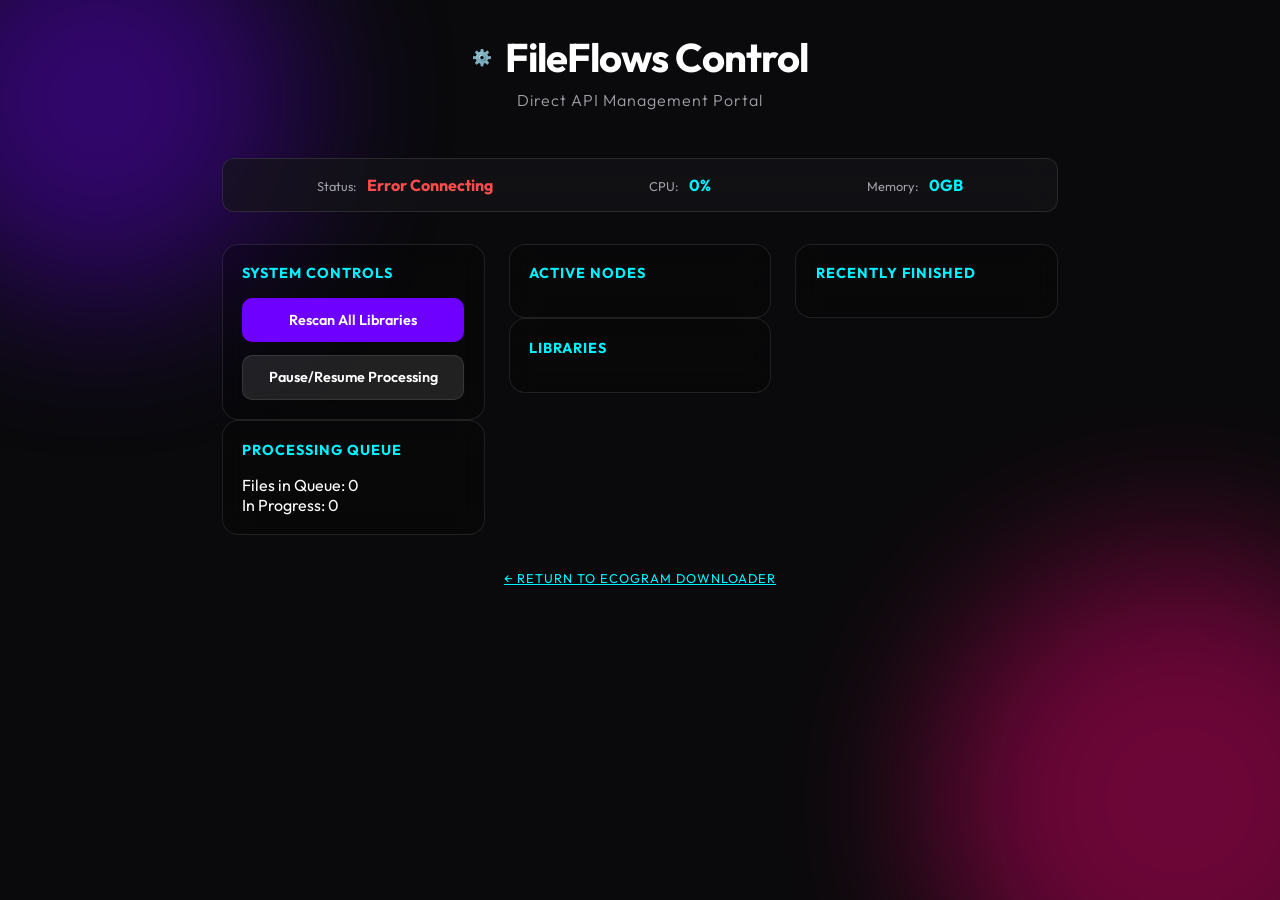
==== ui/admin.html @ 52ee1ce1 "Finalized EcoGram with Docker support, Dual Downloads, and Secure Admin Panel" ====
<!DOCTYPE html>
<html lang="en">
<head>
    <meta charset="UTF-8">
    <meta name="viewport" content="width=device-width, initial-scale=1.0">
    <title>EcoGram | FileFlows Admin Control</title>
    <link rel="stylesheet" href="index.css">
    <link href="https://fonts.googleapis.com/css2?family=Outfit:wght@300;400;600;700&display=swap" rel="stylesheet">
</head>
<body>
    <div class="background-blobs">
        <div class="blob blob-1"></div>
        <div class="blob blob-2"></div>
    </div>

    <div class="container">
        <header>
            <div class="logo">
                <span class="logo-icon">⚙️</span>
                <h1>FileFlows Control</h1>
            </div>
            <p class="subtitle">Direct API Management Portal</p>
        </header>

        <main>
            <div id="ff-admin-root">
                <!-- Status Bar -->
                <div class="ff-status-strip glass">
                    <div class="status-item">
                        <span class="label">Status:</span>
                        <span id="ff-conn-status" class="value">Checking...</span>
                    </div>
                    <div class="status-item">
                        <span class="label">CPU:</span>
                        <span id="ff-cpu-usage" class="value">0%</span>
                    </div>
                    <div class="status-item">
                        <span class="label">Memory:</span>
                        <span id="ff-mem-usage" class="value">0GB</span>
                    </div>
                </div>

                <div class="ff-grid">
                    <!-- Column 1: Control & Stats -->
                    <div class="ff-col">
                        <div class="ff-card glass">
                            <h4>System Controls</h4>
                            <div class="ff-actions-vertical">
                                <button onclick="ffAction('rescan')" class="btn btn-primary">Rescan All Libraries</button>
                                <button onclick="ffAction('pause')" class="btn btn-secondary">Pause/Resume Processing</button>
                            </div>
                        </div>

                        <div class="ff-card glass">
                            <h4>Processing Queue</h4>
                            <div id="ff-queue-summary">
                                <p>Files in Queue: <span id="q-count">0</span></p>
                                <p>In Progress: <span id="p-count">0</span></p>
                            </div>
                        </div>
                    </div>

                    <!-- Column 2: Libraries & Nodes -->
                    <div class="ff-col">
                        <div class="ff-card glass">
                            <h4>Active Nodes</h4>
                            <ul id="ff-nodes-list" class="ff-list"></ul>
                        </div>
                        <div class="ff-card glass">
                            <h4>Libraries</h4>
                            <ul id="ff-libs-list" class="ff-list"></ul>
                        </div>
                    </div>

                    <!-- Column 3: Recent Activity -->
                    <div class="ff-col">
                        <div class="ff-card glass">
                            <h4>Recently Finished</h4>
                            <ul id="ff-recent-list" class="ff-list compact"></ul>
                        </div>
                    </div>
                </div>
            </div>

            <div style="margin-top: 2rem; text-align: center;">
                <a href="/" class="btn-text">← Return to EcoGram Downloader</a>
            </div>
        </main>
    </div>

    <script>
        async function refreshFF() {
            try {
                // System Info
                const infoRes = await fetch('/api/fileflows/info');
                const info = await infoRes.json();
                document.getElementById('ff-cpu-usage').textContent = `${Math.round(info.CpuUsage || 0)}%`;
                document.getElementById('ff-mem-usage').textContent = `${(info.MemoryUsage / 1024 / 1024 / 1024).toFixed(1)}GB`;
                document.getElementById('ff-conn-status').textContent = 'Online';
                document.getElementById('ff-conn-status').style.color = '#00f2ff';

                // Status & Queue
                const statusRes = await fetch('/api/fileflows/status');
                const status = await statusRes.json();
                document.getElementById('q-count').textContent = status.queue || 0;
                document.getElementById('p-count').textContent = status.processing || 0;

                // Nodes
                const nodesRes = await fetch('/api/fileflows/nodes');
                const nodes = await nodesRes.json();
                document.getElementById('ff-nodes-list').innerHTML = nodes.map(n => 
                    `<li>${n.Name} <small style="color:${n.Status === 1 ? '#00ff00' : '#ff4d4d'}">●</small></li>`
                ).join('') || '<li>No nodes</li>';

                // Libraries
                const libsRes = await fetch('/api/fileflows/libraries');
                const libs = await libsRes.json();
                document.getElementById('ff-libs-list').innerHTML = libs.map(l => `<li>${l.Name}</li>`).join('') || '<li>No libraries</li>';

                // Recent
                const recentRes = await fetch('/api/downloads/all');
                const recent = await recentRes.json();
                document.getElementById('ff-recent-list').innerHTML = recent.slice(0, 8).map(r => 
                    `<li>${r.name.substring(0, 20)}...</li>`
                ).join('') || '<li>No recent activity</li>';

            } catch (e) {
                document.getElementById('ff-conn-status').textContent = 'Error Connecting';
                document.getElementById('ff-conn-status').style.color = '#ff4d4d';
            }
        }

        async function ffAction(action) {
            const res = await fetch(`/api/fileflows/${action}`, { method: 'POST' });
            const data = await res.json();
            alert(data.status === 'success' ? 'Action executed!' : 'Action failed');
            refreshFF();
        }

        document.addEventListener('DOMContentLoaded', refreshFF);
        setInterval(refreshFF, 15000);
    </script>

    <style>
        .ff-status-strip {
            display: flex;
            justify-content: space-around;
            padding: 1rem;
            margin-bottom: 2rem;
            border-radius: 12px;
        }
        .status-item .label { color: var(--text-dim); font-size: 0.8rem; margin-right: 0.5rem; }
        .status-item .value { font-weight: 700; color: var(--accent); }
        .ff-grid { display: grid; grid-template-columns: repeat(3, 1fr); gap: 1.5rem; }
        .ff-actions-vertical { display: flex; flex-direction: column; gap: 0.8rem; }
        .ff-list.compact { font-size: 0.75rem; }
        @media (max-width: 900px) { .ff-grid { grid-template-columns: 1fr; } }
    </style>
</body>
</html>
---- ui/index.css ----
:root {
    --primary: #6e00ff;
    --primary-light: #8e44ff;
    --secondary: #ff007a;
    --accent: #00f2ff;
    --bg-dark: #0a0a0c;
    --glass: rgba(20, 20, 25, 0.7);
    --glass-border: rgba(255, 255, 255, 0.1);
    --text-main: #ffffff;
    --text-dim: #a0a0a8;
}

* {
    margin: 0;
    padding: 0;
    box-sizing: border-box;
}

body {
    font-family: 'Outfit', sans-serif;
    background-color: var(--bg-dark);
    color: var(--text-main);
    min-height: 100vh;
    display: flex;
    justify-content: center;
    overflow-x: hidden;
}

.background-blobs {
    position: fixed;
    width: 100vw;
    height: 100vh;
    z-index: -1;
    overflow: hidden;
}

.blob {
    position: absolute;
    filter: blur(80px);
    opacity: 0.4;
    border-radius: 50%;
    animation: move 20s infinite alternate;
}

.blob-1 {
    width: 400px;
    height: 400px;
    background: var(--primary);
    top: -100px;
    left: -100px;
}

.blob-2 {
    width: 500px;
    height: 500px;
    background: var(--secondary);
    bottom: -150px;
    right: -150px;
    animation-delay: -5s;
}

.blob-3 {
    width: 300px;
    height: 300px;
    background: var(--accent);
    top: 50%;
    left: 50%;
    animation-delay: -10s;
}

@keyframes move {
    from { transform: translate(0, 0) scale(1); }
    to { transform: translate(100px, 50px) scale(1.1); }
}

.container {
    width: 100%;
    max-width: 900px;
    padding: 2rem;
    position: relative;
    z-index: 1;
}

header {
    text-align: center;
    margin-bottom: 3rem;
}

.logo {
    display: flex;
    align-items: center;
    justify-content: center;
    gap: 0.8rem;
    margin-bottom: 0.5rem;
}

.logo h1 {
    font-size: 2.5rem;
    font-weight: 700;
    letter-spacing: -1px;
}

.subtitle {
    color: var(--text-dim);
    font-weight: 300;
    letter-spacing: 1px;
}

/* Glassmorphism */
.glass {
    background: var(--glass);
    backdrop-filter: blur(12px);
    -webkit-backdrop-filter: blur(12px);
    border: 1px solid var(--glass-border);
    border-radius: 24px;
}

/* Search Section */
.search-section {
    padding: 2rem;
    margin-bottom: 2rem;
}

.search-container {
    display: flex;
    gap: 1rem;
    width: 100%;
}

#post-url-input {
    flex: 1;
    background: rgba(0, 0, 0, 0.3);
    border: 1px solid var(--glass-border);
    border-radius: 12px;
    padding: 1rem 1.5rem;
    color: white;
    font-family: inherit;
    font-size: 1rem;
    transition: all 0.3s ease;
}

#post-url-input:focus {
    outline: none;
    border-color: var(--accent);
    background: rgba(0, 0, 0, 0.5);
}

button {
    font-family: inherit;
    font-weight: 600;
    cursor: pointer;
    transition: all 0.3s ease;
}

#scrape-post-btn {
    background: linear-gradient(135deg, var(--primary), var(--secondary));
    color: white;
    border: none;
    padding: 0.8rem 2rem;
    border-radius: 12px;
}

#scrape-post-btn:hover {
    transform: translateY(-2px);
    box-shadow: 0 10px 20px rgba(0, 0, 0, 0.2);
}

/* Loader */
.loader-container {
    text-align: center;
    padding: 2rem;
}

.loader {
    width: 40px;
    height: 40px;
    border: 4px solid rgba(255, 255, 255, 0.1);
    border-top: 4px solid var(--accent);
    border-radius: 50%;
    margin: 0 auto 1rem;
    animation: spin 1s linear infinite;
}

@keyframes spin {
    to { transform: rotate(360deg); }
}

/* Error Msg */
.error-msg {
    background: rgba(255, 0, 0, 0.1);
    border: 1px solid rgba(255, 0, 0, 0.2);
    color: #ff4d4d;
    padding: 1rem;
    border-radius: 12px;
    margin-bottom: 2rem;
    text-align: center;
}

/* Post Preview Card */
.post-preview-card {
    padding: 1.5rem;
    margin-bottom: 3rem;
}

.preview-container {
    display: grid;
    grid-template-columns: 400px 1fr;
    gap: 2rem;
}

.preview-media {
    width: 100%;
    border-radius: 16px;
    overflow: hidden;
    background: #000;
}

.preview-media img, .preview-media video {
    width: 100%;
    height: 450px;
    object-fit: contain;
}

.preview-details {
    display: flex;
    flex-direction: column;
    justify-content: center;
}

.preview-header {
    margin-bottom: 1rem;
}

.preview-user {
    display: block;
    font-size: 1.5rem;
    font-weight: 700;
    color: var(--accent);
    margin-bottom: 0.2rem;
}

.preview-stats {
    font-size: 0.9rem;
    color: var(--text-dim);
}

.preview-caption {
    font-size: 1rem;
    line-height: 1.6;
    color: var(--text-main);
    margin-bottom: 2rem;
    max-height: 200px;
    overflow-y: auto;
}

.preview-actions {
    display: flex;
    gap: 1rem;
}

.btn {
    padding: 0.8rem 1.5rem;
    border-radius: 10px;
    border: none;
    font-size: 0.9rem;
    text-decoration: none;
    display: inline-flex;
    align-items: center;
    justify-content: center;
}

.btn-primary {
    background: var(--primary);
    color: white;
}

.btn-secondary {
    background: rgba(255, 255, 255, 0.1);
    color: white;
    border: 1px solid var(--glass-border);
}

/* Vault Section */
.vault-section {
    padding: 2rem;
}

.vault-header {
    display: flex;
    justify-content: space-between;
    align-items: center;
    margin-bottom: 1.5rem;
}

.btn-text {
    background: none;
    border: none;
    color: var(--accent);
    font-size: 0.8rem;
    text-transform: uppercase;
    letter-spacing: 1px;
}

.vault-grid {
    display: grid;
    grid-template-columns: repeat(auto-fill, minmax(150px, 1fr));
    gap: 1rem;
}

.vault-item {
    border-radius: 12px;
    overflow: hidden;
    background: rgba(0, 0, 0, 0.3);
    border: 1px solid var(--glass-border);
    transition: all 0.3s ease;
}

.vault-item:hover {
    transform: translateY(-5px);
    border-color: var(--accent);
}

.vault-item img, .vault-item video {
    width: 100%;
    height: 150px;
    object-fit: cover;
}

.vault-info {
    padding: 0.5rem;
    font-size: 0.7rem;
    text-align: center;
}

.vault-info a {
    color: var(--accent);
    text-decoration: none;
    display: block;
    margin-top: 5px;
    font-weight: 600;
}

.empty-vault {
    grid-column: 1 / -1;
    text-align: center;
    padding: 2rem;
    color: var(--text-dim);
}

/* FileFlows Admin */
.ff-admin-section {
    padding: 2rem;
    margin-top: 2rem;
}

.ff-header {
    display: flex;
    justify-content: space-between;
    align-items: center;
    margin-bottom: 2rem;
}

.status-badge {
    background: rgba(0, 242, 255, 0.1);
    color: var(--accent);
    padding: 4px 12px;
    border-radius: 20px;
    font-size: 0.75rem;
    font-weight: 600;
    border: 1px solid var(--accent);
}

.ff-grid {
    display: grid;
    grid-template-columns: repeat(auto-fit, minmax(250px, 1fr));
    gap: 1.5rem;
}

.ff-card {
    background: rgba(0, 0, 0, 0.2);
    border: 1px solid var(--glass-border);
    border-radius: 16px;
    padding: 1.2rem;
}

.ff-card h4 {
    color: var(--accent);
    font-size: 0.9rem;
    margin-bottom: 1rem;
    text-transform: uppercase;
    letter-spacing: 1px;
}

.ff-list {
    list-style: none;
    font-size: 0.85rem;
}

.ff-list li {
    padding: 0.5rem 0;
    border-bottom: 1px solid var(--glass-border);
    color: var(--text-dim);
}

.ff-list li:last-child {
    border-bottom: none;
}

.ff-actions {
    display: flex;
    gap: 0.5rem;
    margin-top: 1.5rem;
}

.btn-mini {
    background: rgba(255, 255, 255, 0.05);
    border: 1px solid var(--glass-border);
    color: white;
    padding: 6px 12px;
    border-radius: 6px;
    font-size: 0.75rem;
    cursor: pointer;
    transition: all 0.3s ease;
}

.btn-mini:hover {
    background: var(--primary);
    border-color: var(--primary);
}

.header-actions {
    display: flex;
    gap: 1.5rem;
}

.footer {
    text-align: center;
    margin-top: 4rem;
    padding-bottom: 2rem;
    color: var(--text-dim);
    font-size: 0.9rem;
}

.powered strong {
    color: var(--accent);
}

.hidden { display: none !important; }

@media (max-width: 768px) {
    .preview-container {
        grid-template-columns: 1fr;
    }
}
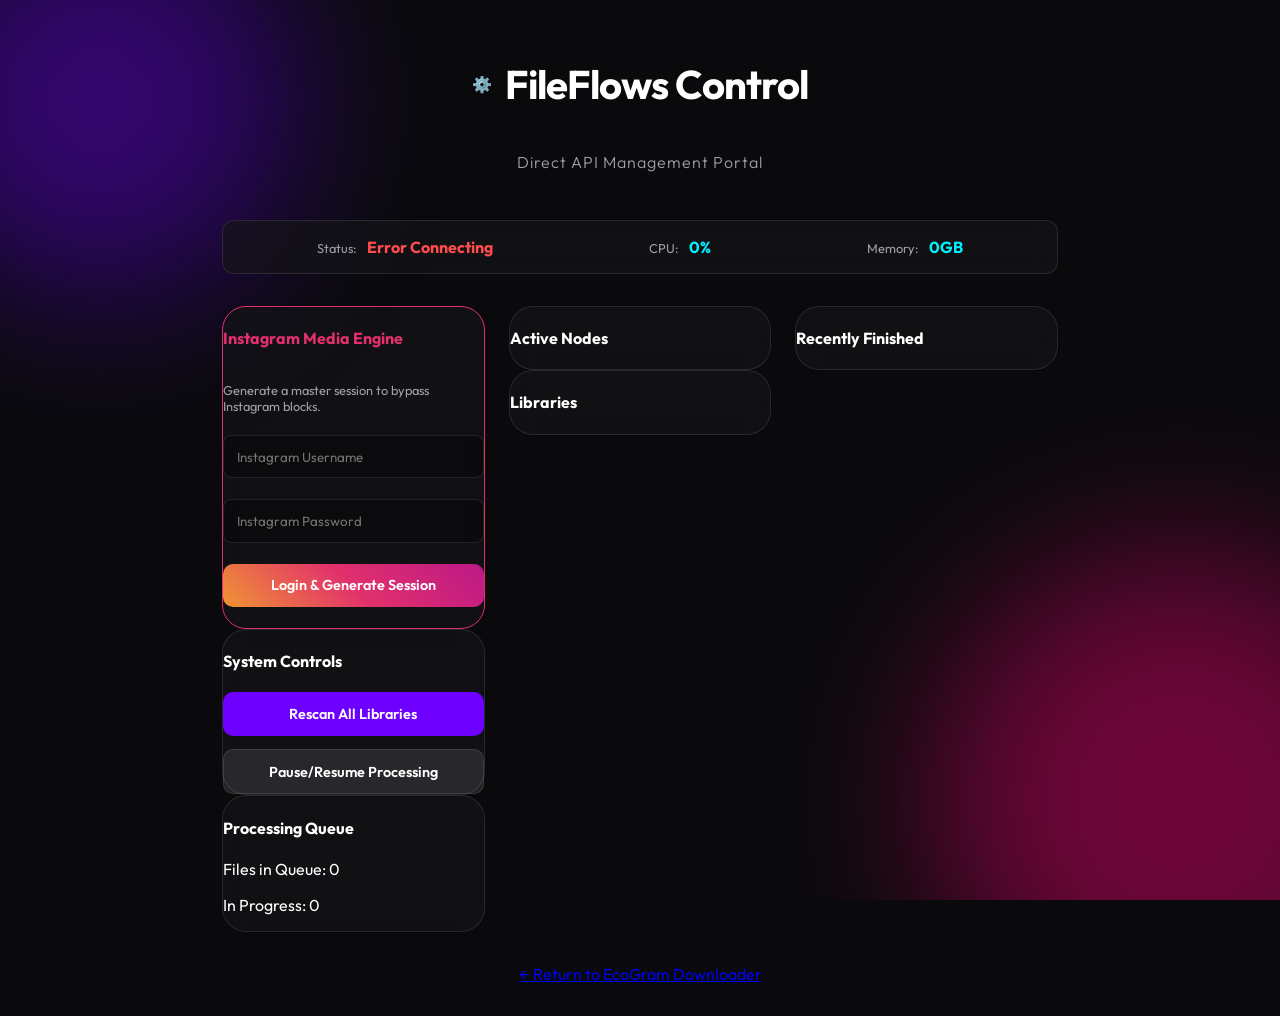
==== commit 0f87830d: "Admin: Added Instagram Session Management and Login UI" ====
--- a/ui/admin.html
+++ b/ui/admin.html
@@ -43,6 +43,22 @@
                 <div class="ff-grid">
                     <!-- Column 1: Control & Stats -->
                     <div class="ff-col">
+                        <!-- Instagram Session Management -->
+                        <div class="ff-card glass" style="border-color: #e1306c;">
+                            <h4 style="color: #e1306c;">Instagram Media Engine</h4>
+                            <div class="ff-actions-vertical">
+                                <p style="font-size: 0.8rem; color: var(--text-dim); margin-bottom: 0.5rem;">
+                                    Generate a master session to bypass Instagram blocks.
+                                </p>
+                                <input type="text" id="insta-user" placeholder="Instagram Username" class="admin-input">
+                                <input type="password" id="insta-pass" placeholder="Instagram Password" class="admin-input">
+                                <button onclick="loginInsta()" id="insta-login-btn" class="btn btn-primary" style="background: linear-gradient(45deg, #f09433, #e1306c, #bc1888);">
+                                    Login & Generate Session
+                                </button>
+                                <div id="insta-status" style="font-size: 0.75rem; text-align: center; margin-top: 0.5rem;"></div>
+                            </div>
+                        </div>
+
                         <div class="ff-card glass">
                             <h4>System Controls</h4>
                             <div class="ff-actions-vertical">
@@ -137,11 +153,63 @@
             refreshFF();
         }
 
+        async function loginInsta() {
+            const user = document.getElementById('insta-user').value;
+            const pass = document.getElementById('insta-pass').value;
+            const status = document.getElementById('insta-status');
+            const btn = document.getElementById('insta-login-btn');
+
+            if (!user || !pass) {
+                alert('Please enter both username and password');
+                return;
+            }
+
+            status.textContent = 'Authenticating with Instagram...';
+            status.style.color = 'var(--accent)';
+            btn.disabled = true;
+
+            try {
+                const res = await fetch('/api/admin/insta-login', {
+                    method: 'POST',
+                    headers: { 'Content-Type': 'application/json' },
+                    body: JSON.stringify({ username: user, password: pass })
+                });
+                const data = await res.json();
+                
+                if (data.status === 'success') {
+                    status.textContent = '✅ Session Generated Successfully!';
+                    status.style.color = '#00ff00';
+                } else {
+                    status.textContent = '❌ Error: ' + data.detail;
+                    status.style.color = '#ff4d4d';
+                }
+            } catch (e) {
+                status.textContent = '❌ Connection Error';
+                status.style.color = '#ff4d4d';
+            } finally {
+                btn.disabled = false;
+            }
+        }
+
         document.addEventListener('DOMContentLoaded', refreshFF);
         setInterval(refreshFF, 15000);
     </script>
 
     <style>
+        .admin-input {
+            width: 100%;
+            background: rgba(0, 0, 0, 0.3);
+            border: 1px solid var(--glass-border);
+            border-radius: 8px;
+            padding: 0.8rem;
+            color: white;
+            font-family: inherit;
+            margin-bottom: 0.5rem;
+        }
+        .admin-input:focus {
+            outline: none;
+            border-color: #e1306c;
+        }
         .ff-status-strip {
             display: flex;
             justify-content: space-around;
--- a/ui/index.css
+++ b/ui/index.css
@@ -10,9 +10,15 @@
     --text-dim: #a0a0a8;
 }
 
-* {
+html, body {
     margin: 0;
     padding: 0;
+    box-sizing: border-box;
+    overflow-x: hidden;
+    width: 100%;
+}
+
+* {
     box-sizing: border-box;
 }
 
@@ -23,7 +29,7 @@
     min-height: 100vh;
     display: flex;
     justify-content: center;
-    overflow-x: hidden;
+    width: 100%;
 }
 
 .background-blobs {
@@ -204,8 +210,9 @@
 
 .preview-container {
     display: grid;
-    grid-template-columns: 400px 1fr;
+    grid-template-columns: repeat(auto-fit, minmax(300px, 1fr));
     gap: 2rem;
+    width: 100%;
 }
 
 .preview-media {
@@ -213,6 +220,92 @@
     border-radius: 16px;
     overflow: hidden;
     background: #000;
+}
+
+/* About Section Redesign */
+.about-section {
+    margin-top: 3rem;
+    padding: 2rem;
+    border-radius: 24px;
+}
+
+.about-grid {
+    display: grid;
+    grid-template-columns: 1fr 250px;
+    gap: 2rem;
+    align-items: center;
+}
+
+.section-title {
+    display: flex;
+    align-items: center;
+    gap: 0.75rem;
+    margin-bottom: 1rem;
+}
+
+.section-title h3 {
+    font-size: 1.5rem;
+    background: var(--accent-gradient);
+    -webkit-background-clip: text;
+    -webkit-text-fill-color: transparent;
+    margin: 0;
+}
+
+.about-info p {
+    color: var(--text-dim);
+    line-height: 1.6;
+    margin: 0;
+    font-size: 1rem;
+}
+
+.about-features {
+    display: flex;
+    flex-direction: column;
+    gap: 0.75rem;
+}
+
+.feature-tag {
+    background: rgba(255, 255, 255, 0.05);
+    padding: 0.75rem 1rem;
+    border-radius: 12px;
+    font-size: 0.85rem;
+    font-weight: 600;
+    border: 1px solid rgba(255, 255, 255, 0.1);
+    transition: all 0.3s ease;
+}
+
+.feature-tag:hover {
+    background: rgba(0, 242, 255, 0.1);
+    border-color: var(--accent);
+    transform: translateX(5px);
+}
+
+.developer-footer {
+    margin-top: 2rem;
+    padding-top: 1.5rem;
+    border-top: 1px solid rgba(255, 255, 255, 0.1);
+    display: flex;
+    justify-content: center;
+    align-items: center;
+    gap: 1rem;
+}
+
+.contact-label {
+    color: var(--text-dim);
+    font-size: 0.9rem;
+}
+
+.contact-link {
+    color: var(--accent);
+    text-decoration: none;
+    font-weight: 700;
+    font-size: 1rem;
+    transition: all 0.3s ease;
+}
+
+.contact-link:hover {
+    text-shadow: 0 0 10px var(--accent);
+    letter-spacing: 0.5px;
 }
 
 .preview-media img, .preview-media video {
@@ -267,6 +360,8 @@
     display: inline-flex;
     align-items: center;
     justify-content: center;
+    cursor: pointer;
+    font-weight: 600;
 }
 
 .btn-primary {
@@ -278,159 +373,6 @@
     background: rgba(255, 255, 255, 0.1);
     color: white;
     border: 1px solid var(--glass-border);
-}
-
-/* Vault Section */
-.vault-section {
-    padding: 2rem;
-}
-
-.vault-header {
-    display: flex;
-    justify-content: space-between;
-    align-items: center;
-    margin-bottom: 1.5rem;
-}
-
-.btn-text {
-    background: none;
-    border: none;
-    color: var(--accent);
-    font-size: 0.8rem;
-    text-transform: uppercase;
-    letter-spacing: 1px;
-}
-
-.vault-grid {
-    display: grid;
-    grid-template-columns: repeat(auto-fill, minmax(150px, 1fr));
-    gap: 1rem;
-}
-
-.vault-item {
-    border-radius: 12px;
-    overflow: hidden;
-    background: rgba(0, 0, 0, 0.3);
-    border: 1px solid var(--glass-border);
-    transition: all 0.3s ease;
-}
-
-.vault-item:hover {
-    transform: translateY(-5px);
-    border-color: var(--accent);
-}
-
-.vault-item img, .vault-item video {
-    width: 100%;
-    height: 150px;
-    object-fit: cover;
-}
-
-.vault-info {
-    padding: 0.5rem;
-    font-size: 0.7rem;
-    text-align: center;
-}
-
-.vault-info a {
-    color: var(--accent);
-    text-decoration: none;
-    display: block;
-    margin-top: 5px;
-    font-weight: 600;
-}
-
-.empty-vault {
-    grid-column: 1 / -1;
-    text-align: center;
-    padding: 2rem;
-    color: var(--text-dim);
-}
-
-/* FileFlows Admin */
-.ff-admin-section {
-    padding: 2rem;
-    margin-top: 2rem;
-}
-
-.ff-header {
-    display: flex;
-    justify-content: space-between;
-    align-items: center;
-    margin-bottom: 2rem;
-}
-
-.status-badge {
-    background: rgba(0, 242, 255, 0.1);
-    color: var(--accent);
-    padding: 4px 12px;
-    border-radius: 20px;
-    font-size: 0.75rem;
-    font-weight: 600;
-    border: 1px solid var(--accent);
-}
-
-.ff-grid {
-    display: grid;
-    grid-template-columns: repeat(auto-fit, minmax(250px, 1fr));
-    gap: 1.5rem;
-}
-
-.ff-card {
-    background: rgba(0, 0, 0, 0.2);
-    border: 1px solid var(--glass-border);
-    border-radius: 16px;
-    padding: 1.2rem;
-}
-
-.ff-card h4 {
-    color: var(--accent);
-    font-size: 0.9rem;
-    margin-bottom: 1rem;
-    text-transform: uppercase;
-    letter-spacing: 1px;
-}
-
-.ff-list {
-    list-style: none;
-    font-size: 0.85rem;
-}
-
-.ff-list li {
-    padding: 0.5rem 0;
-    border-bottom: 1px solid var(--glass-border);
-    color: var(--text-dim);
-}
-
-.ff-list li:last-child {
-    border-bottom: none;
-}
-
-.ff-actions {
-    display: flex;
-    gap: 0.5rem;
-    margin-top: 1.5rem;
-}
-
-.btn-mini {
-    background: rgba(255, 255, 255, 0.05);
-    border: 1px solid var(--glass-border);
-    color: white;
-    padding: 6px 12px;
-    border-radius: 6px;
-    font-size: 0.75rem;
-    cursor: pointer;
-    transition: all 0.3s ease;
-}
-
-.btn-mini:hover {
-    background: var(--primary);
-    border-color: var(--primary);
-}
-
-.header-actions {
-    display: flex;
-    gap: 1.5rem;
 }
 
 .footer {
@@ -447,8 +389,107 @@
 
 .hidden { display: none !important; }
 
+/* -------------------------------------------------------------------------- */
+/*                          MOBILE RESPONSIVENESS                             */
+/* -------------------------------------------------------------------------- */
+
+@media (max-width: 992px) {
+    .preview-container {
+        grid-template-columns: 1fr !important;
+        gap: 2rem;
+    }
+    
+    .preview-media img, .preview-media video {
+        max-height: 400px;
+    }
+}
+
 @media (max-width: 768px) {
-    .preview-container {
+    .container {
+        padding: 1.5rem 1rem;
+    }
+
+    header h1 {
+        font-size: 2.2rem;
+    }
+
+    .about-grid {
         grid-template-columns: 1fr;
-    }
-}
+        text-align: center;
+        gap: 1.5rem;
+    }
+
+    .section-title {
+        justify-content: center;
+    }
+
+    .about-features {
+        flex-direction: row;
+        flex-wrap: wrap;
+        justify-content: center;
+    }
+
+    .feature-tag:hover {
+        transform: none;
+    }
+}
+
+@media (max-width: 600px) {
+    .logo h1 {
+        font-size: 2rem;
+    }
+
+    .search-container {
+        flex-direction: column;
+        gap: 0.75rem;
+    }
+
+    #post-url-input {
+        width: 100%;
+        text-align: center;
+    }
+
+    #scrape-post-btn {
+        width: 100%;
+    }
+
+    .preview-media img, .preview-media video {
+        max-height: 350px;
+    }
+
+    .preview-user {
+        font-size: 1.3rem;
+        text-align: center;
+    }
+
+    .preview-stats {
+        text-align: center;
+        display: block;
+        margin-bottom: 1rem;
+    }
+
+    .preview-caption {
+        font-size: 0.9rem;
+        text-align: center;
+    }
+
+    .preview-actions {
+        flex-direction: column;
+        width: 100%;
+    }
+
+    .btn {
+        width: 100%;
+        padding: 1rem;
+    }
+
+    .about-section {
+        padding: 1.5rem;
+    }
+
+    .developer-footer {
+        flex-direction: column;
+        gap: 0.5rem;
+        text-align: center;
+    }
+}
